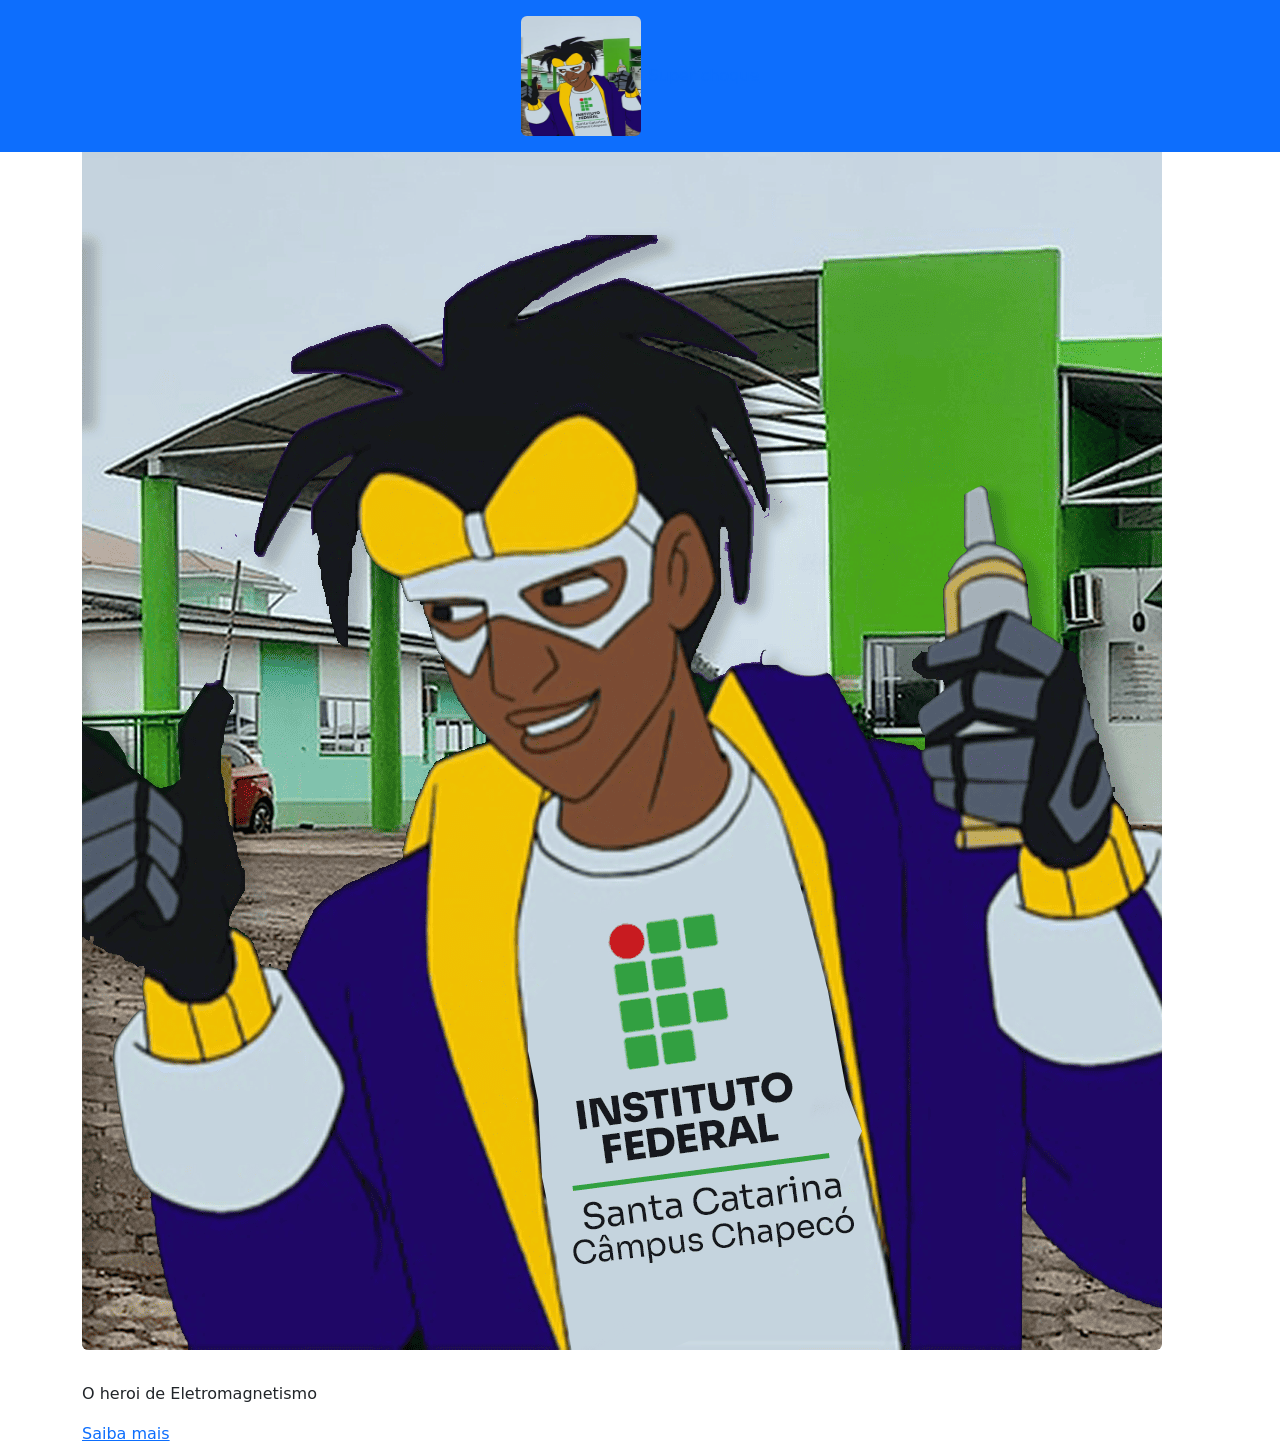
==== site super_shock/index.html @ 423a18fb "sim" ====
<!doctype html>
<html lang="en">
  <head>
    <meta charset="utf-8">
    <meta name="viewport" content="width=device-width, initial-scale=1">
    <title> super choque</title>
    <link href="https://cdn.jsdelivr.net/npm/bootstrap@5.3.8/dist/css/bootstrap.min.css" rel="stylesheet" integrity="sha384-sRIl4kxILFvY47J16cr9ZwB07vP4J8+LH7qKQnuqkuIAvNWLzeN8tE5YBujZqJLB" crossorigin="anonymous">
  </head>
  <body>

    <!---Menu de navegação-->
    <nav class="navbar navbar-dark bg-primary fixed-top">      
    <div class="container"> 
        <a class="navbar brand mx-auto" href="#">
        
            <img src="img/icone_tela_principal.png" 
            width="120" 
            height="120" 
            alt="super choque"
            class="rounded circle me-2"
            />
            Super choque
        </a>
    </div>
    </nav>

    <!---secão Principal-->
    <header>
        <div class="container">
            <img
            class="rounded circle mb-4"
            src="img/icone_tela_principal.png"
            alt="Super choque"
            />
            <h1 class="display-4 fw-bold" Super choque></h1>
            <p>O heroi de Eletromagnetismo</p>
            <a href="#"> Saiba mais</a>
        </div>




    </header>

    <!---Historia do desenho-->

    <!---Historia do personagem-->

    <!---Curiosidades-->

    <!---Super poderes-->



   
    <script src="https://cdn.jsdelivr.net/npm/bootstrap@5.3.8/dist/js/bootstrap.bundle.min.js" integrity="sha384-FKyoEForCGlyvwx9Hj09JcYn3nv7wiPVlz7YYwJrWVcXK/BmnVDxM+D2scQbITxI" crossorigin="anonymous"></script>
  </body>
</html>
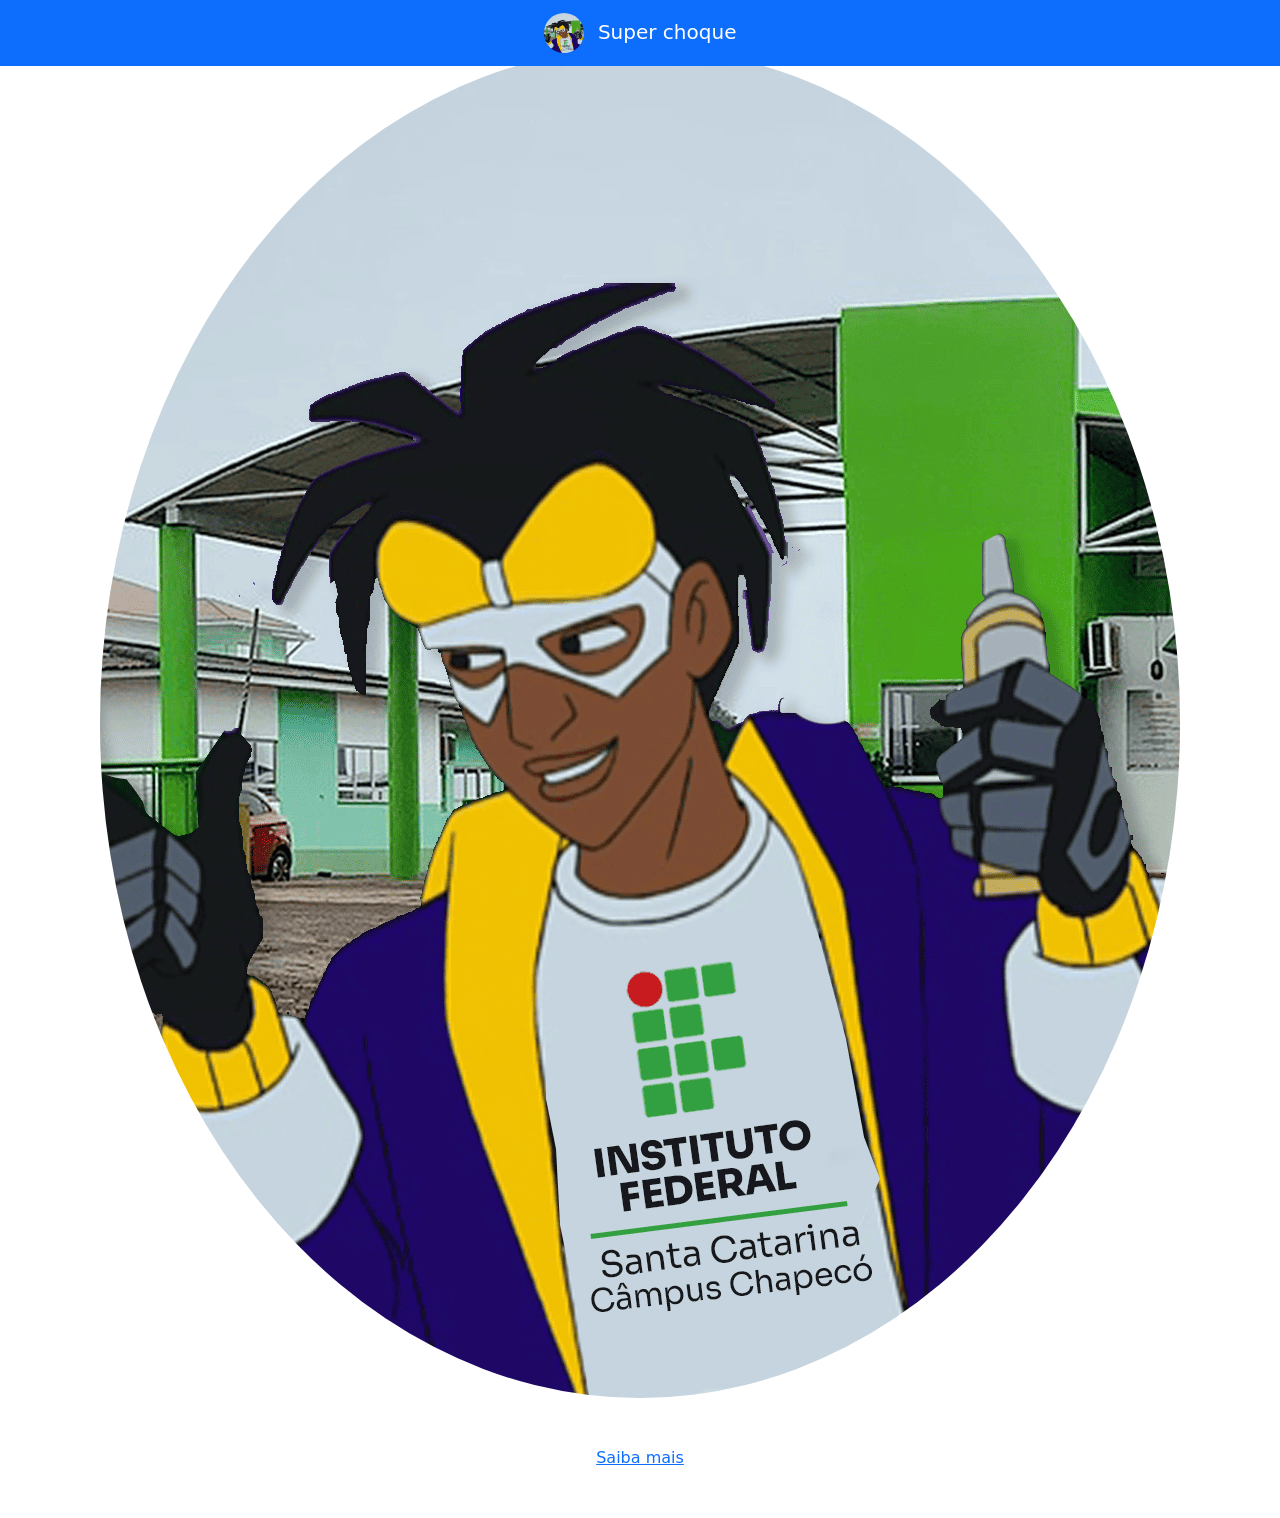
==== commit 8e7b58c2: "s" ====
--- a/site super_shock/index.html
+++ b/site super_shock/index.html
@@ -4,20 +4,24 @@
     <meta charset="utf-8">
     <meta name="viewport" content="width=device-width, initial-scale=1">
     <title> super choque</title>
-    <link href="https://cdn.jsdelivr.net/npm/bootstrap@5.3.8/dist/css/bootstrap.min.css" rel="stylesheet" integrity="sha384-sRIl4kxILFvY47J16cr9ZwB07vP4J8+LH7qKQnuqkuIAvNWLzeN8tE5YBujZqJLB" crossorigin="anonymous">
-  </head>
+    <link href="https://cdn.jsdelivr.net/npm/bootstrap@5.3.8/dist/css/bootstrap.min.css" 
+    rel="stylesheet" integrity="sha384-sRIl4kxILFvY47J16cr9ZwB07vP4J8+LH7qKQnuqkuIAvNWLzeN8tE5YBujZqJLB" 
+    crossorigin="anonymous">
+  
+    <link rel="stylesheet" href="css/style.css"/>
+</head>
   <body>
 
     <!---Menu de navegação-->
     <nav class="navbar navbar-dark bg-primary fixed-top">      
     <div class="container"> 
-        <a class="navbar brand mx-auto" href="#">
+        <a class="navbar-brand mx-auto" href="#">
         
             <img src="img/icone_tela_principal.png" 
-            width="120" 
-            height="120" 
+            width="40" 
+            height="40" 
             alt="super choque"
-            class="rounded circle me-2"
+            class="rounded-circle me-2"
             />
             Super choque
         </a>
@@ -25,16 +29,17 @@
     </nav>
 
     <!---secão Principal-->
-    <header>
+    <header id="Inicio" class="hero-section text-center text-white py-5">
         <div class="container">
             <img
-            class="rounded circle mb-4"
+            class="hero-image rounded-circle em-4"
             src="img/icone_tela_principal.png"
             alt="Super choque"
             />
             <h1 class="display-4 fw-bold" Super choque></h1>
             <p>O heroi de Eletromagnetismo</p>
             <a href="#"> Saiba mais</a>
+            
         </div>
 
 
--- a/site super_shock/css/style.css
+++ b/site super_shock/css/style.css
@@ -0,0 +1,14 @@
+:root{
+    --azul-escuro:#020115
+    --amarelo:#ffc107
+}
+
+.hero image{
+    width: 150px;
+    height: 150px;
+    border: 3px solid var(--amarelo);
+}
+.hero section{
+    background: linear-gradient(45deg, var(--azul-escuro), #1a1a2e);
+    min-height: 100vh;
+}
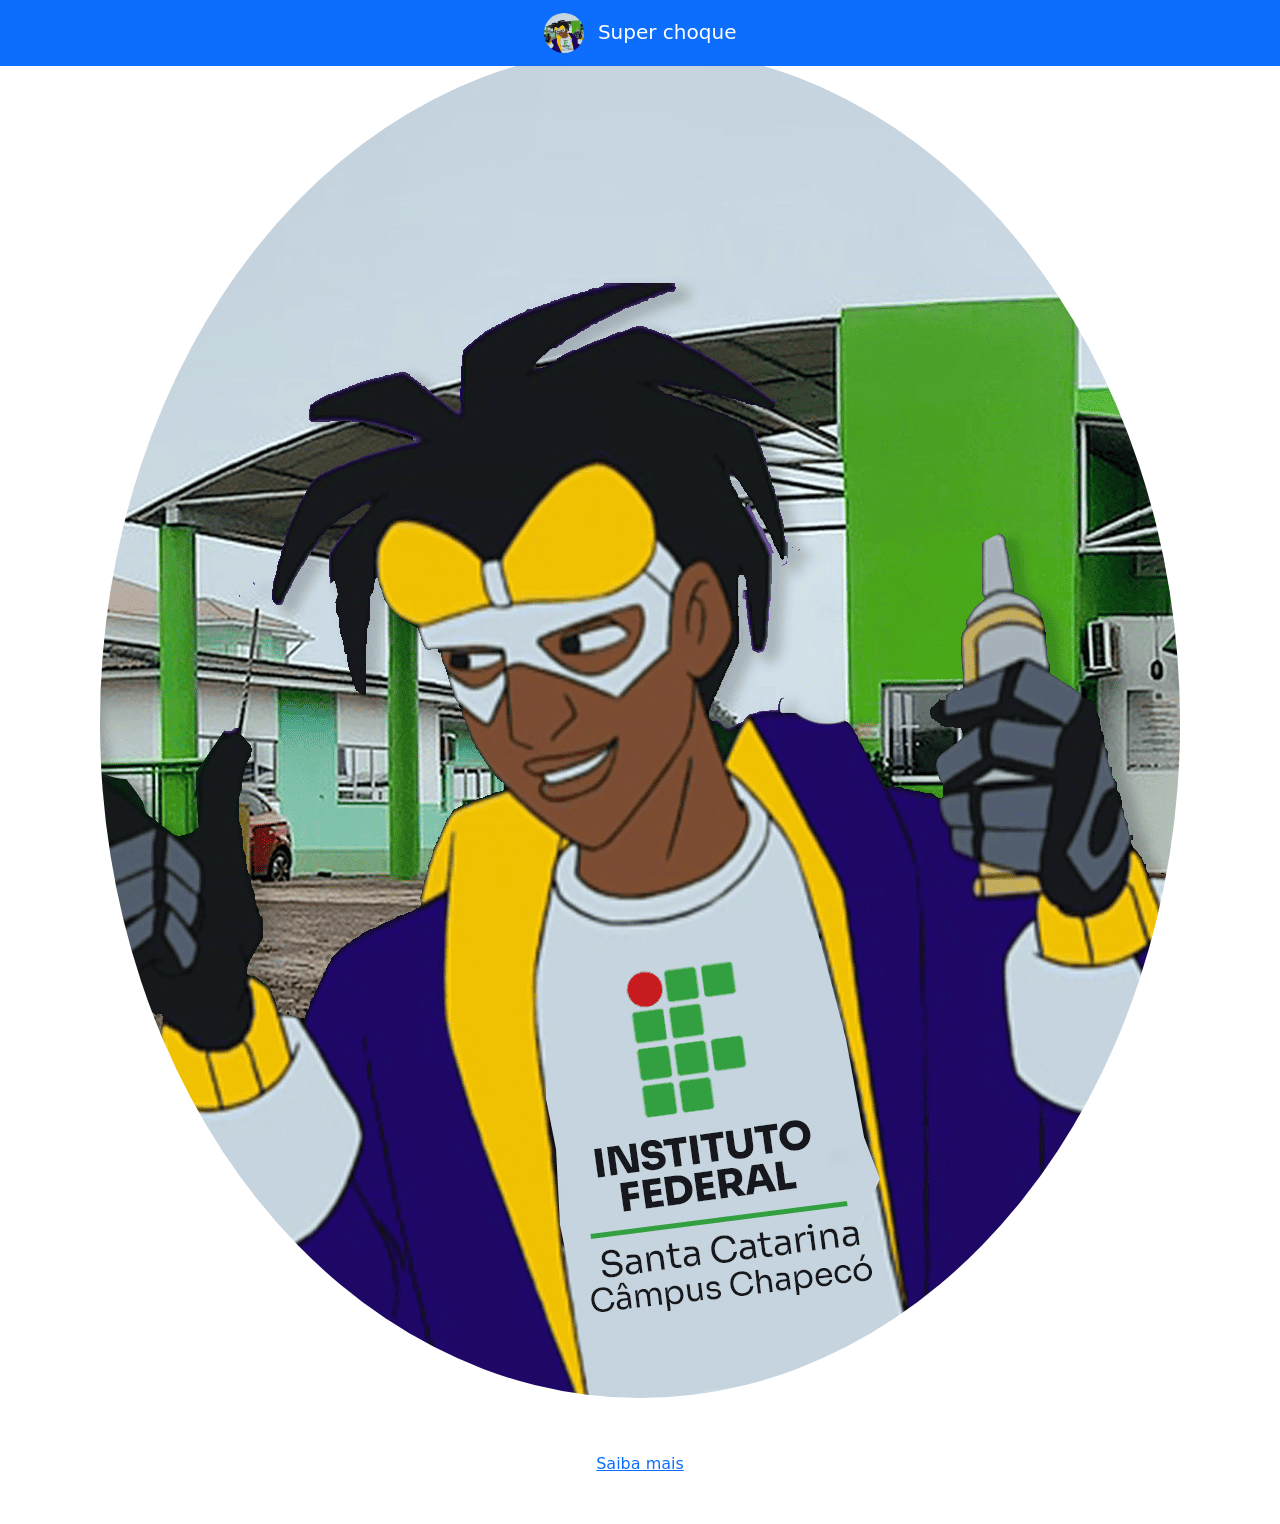
==== commit 3cd01115: "s" ====
--- a/site super_shock/index.html
+++ b/site super_shock/index.html
@@ -37,9 +37,9 @@
             alt="Super choque"
             />
             <h1 class="display-4 fw-bold" Super choque></h1>
-            <p>O heroi de Eletromagnetismo</p>
+            <p class="lead" >O heroi de Eletromagnetismo</p>
             <a href="#"> Saiba mais</a>
-            
+
         </div>
 
 
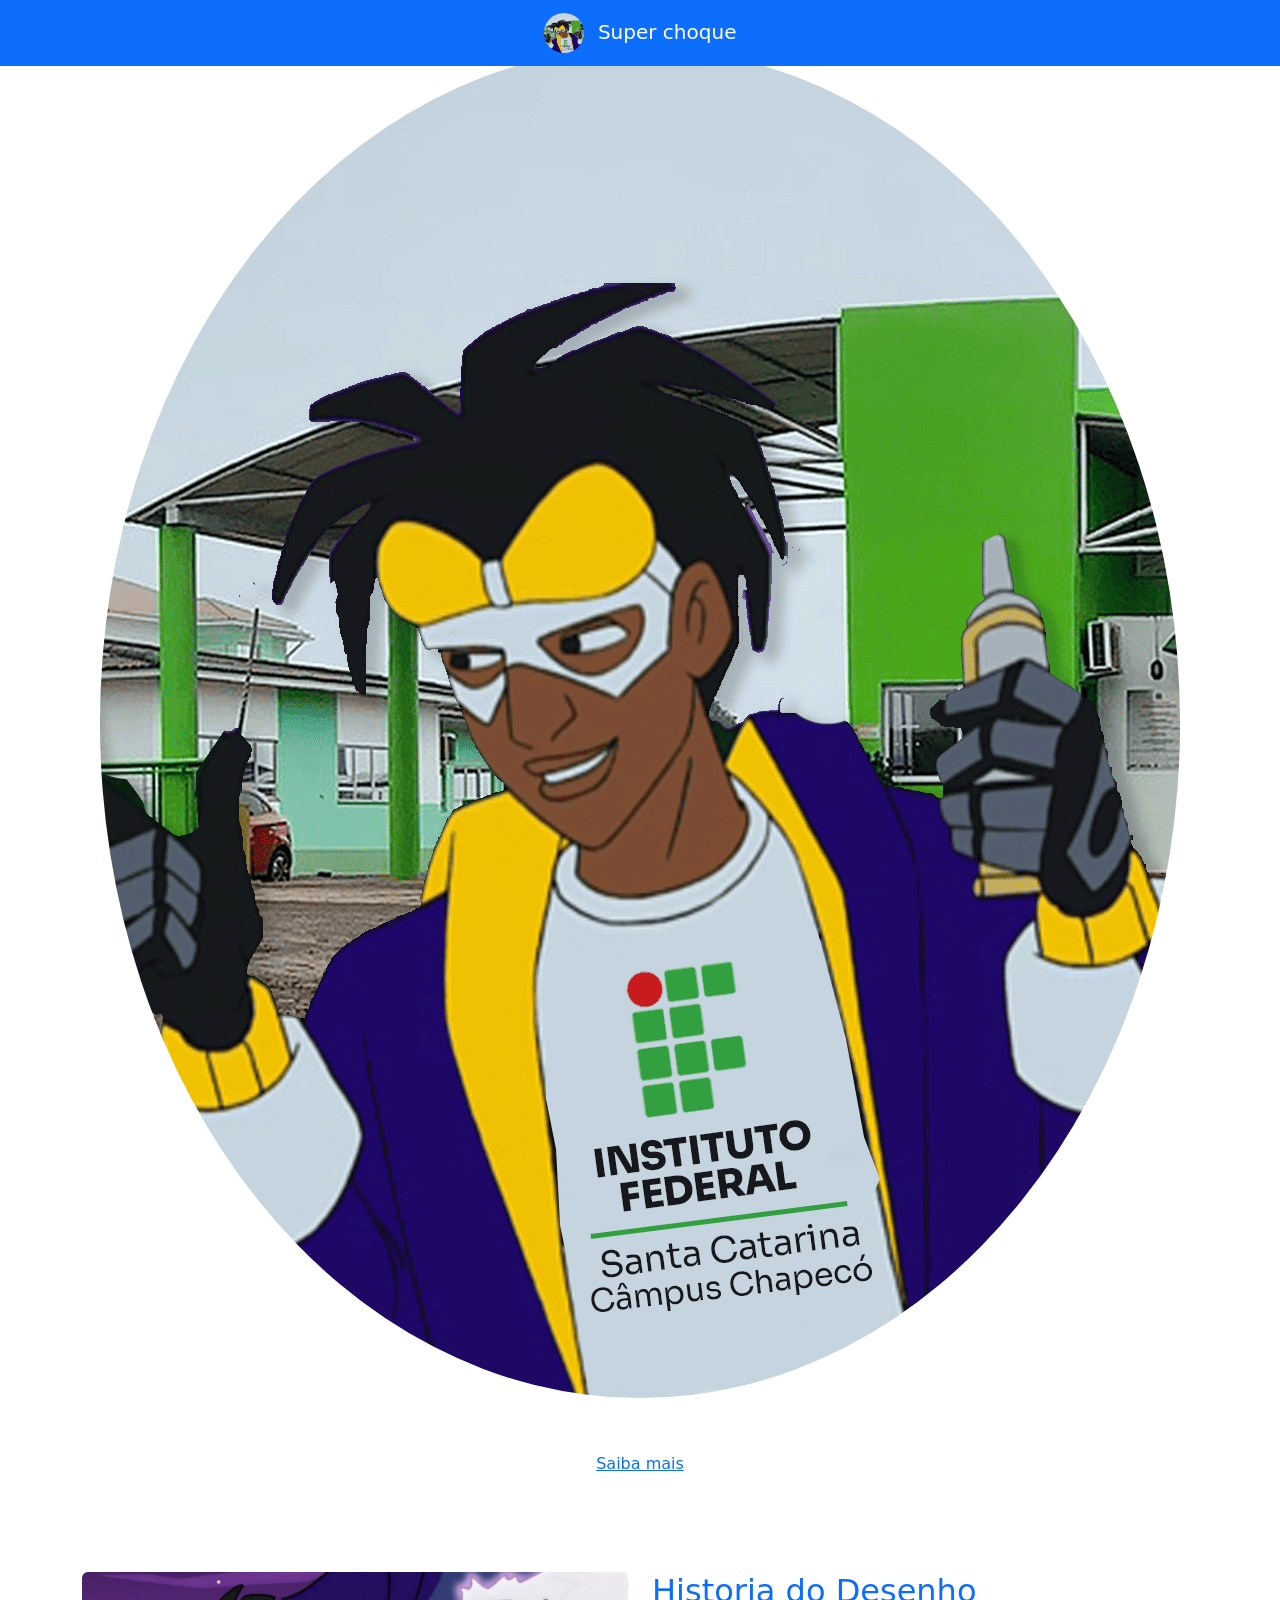
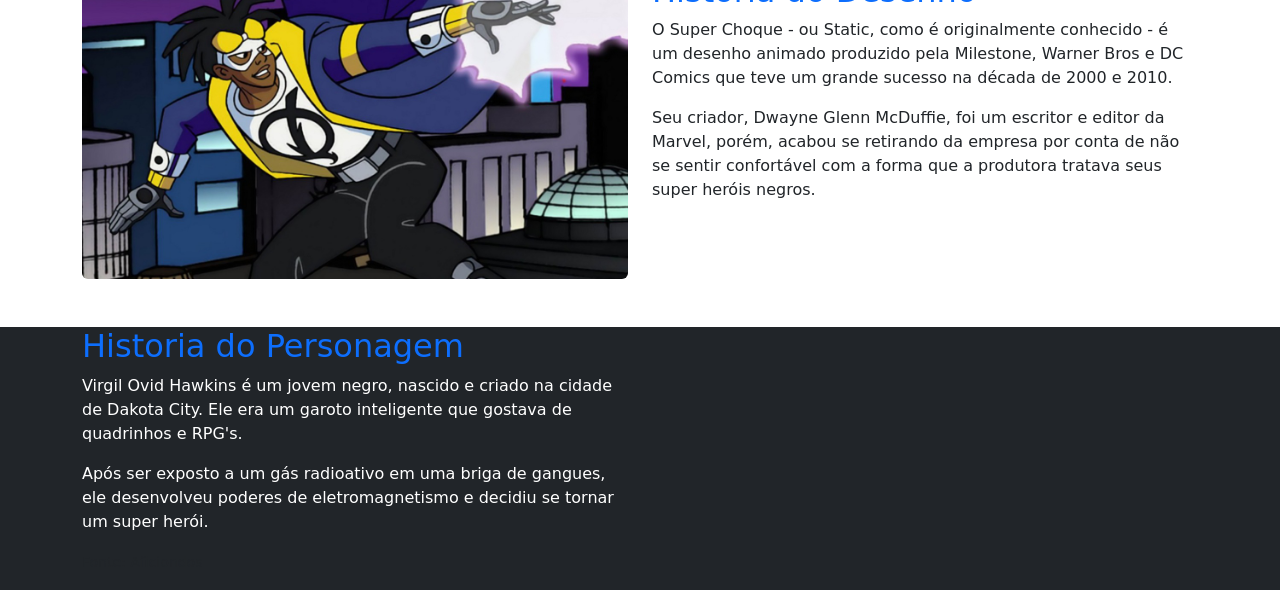
==== commit 8ae7b8c6: "s" ====
--- a/site super_shock/index.html
+++ b/site super_shock/index.html
@@ -3,13 +3,13 @@
   <head>
     <meta charset="utf-8">
     <meta name="viewport" content="width=device-width, initial-scale=1">
+     <link rel="stylesheet" href="css/style.css"/>
     <title> super choque</title>
     <link href="https://cdn.jsdelivr.net/npm/bootstrap@5.3.8/dist/css/bootstrap.min.css" 
     rel="stylesheet" integrity="sha384-sRIl4kxILFvY47J16cr9ZwB07vP4J8+LH7qKQnuqkuIAvNWLzeN8tE5YBujZqJLB" 
     crossorigin="anonymous">
-  
-    <link rel="stylesheet" href="css/style.css"/>
-</head>
+   
+</head>  
   <body>
 
     <!---Menu de navegação-->
@@ -27,6 +27,7 @@
         </a>
     </div>
     </nav>
+
 
     <!---secão Principal-->
     <header id="Inicio" class="hero-section text-center text-white py-5">
@@ -48,8 +49,68 @@
     </header>
 
     <!---Historia do desenho-->
+    <main>
+        <section id="Historia" class="py-5">
+            <div class="container">
+            <div class="row">
+            <div class="col-6">
+                <img class="img-fluid rounded" src="img/historia.jpg" alt="Historia super Choque"/>
+            </div>
+            <div class="col-6">
+
+                <h2 class="text-primary">Historia do Desenho</h2>
+                <p>
+                O Super Choque - ou Static, como é originalmente conhecido - é 
+                um desenho animado produzido pela Milestone, Warner Bros e DC 
+                Comics que teve um grande sucesso na década de 2000 e 2010.
+</p>
+<p>
+Seu criador, Dwayne Glenn McDuffie, foi um escritor e editor da Marvel, porém, acabou se retirando da 
+empresa por conta de não se sentir confortável com a forma que a produtora tratava seus super heróis negros.
+</p>
+
+
+
+            </div>
+            </div>
+            </div>
+        </section >
+
+
+
+
+
+
+    </main>
 
     <!---Historia do personagem-->
+    <section id="personagem" class="bg-dark text-white">
+        <div class="container">
+            <div class="row">
+                <div class="col-6">
+                    <h2 class="text-primary"> Historia do Personagem</h2>
+
+ <p>                
+Virgil Ovid Hawkins é um jovem negro, nascido e criado na cidade 
+de Dakota City. Ele era um garoto inteligente que gostava de quadrinhos e RPG's.
+</p>   
+
+<p>
+
+Após ser exposto a um gás radioativo em uma briga de gangues, ele 
+desenvolveu poderes de eletromagnetismo e decidiu se tornar um super herói.
+</p>
+
+<p class="text-muted">
+    <small> Fonte: Aficiondos</small>
+</p>
+                     </div>
+                     <div class="col 6"></div>
+
+            </div>
+        </div>
+
+    </section>
 
     <!---Curiosidades-->
 
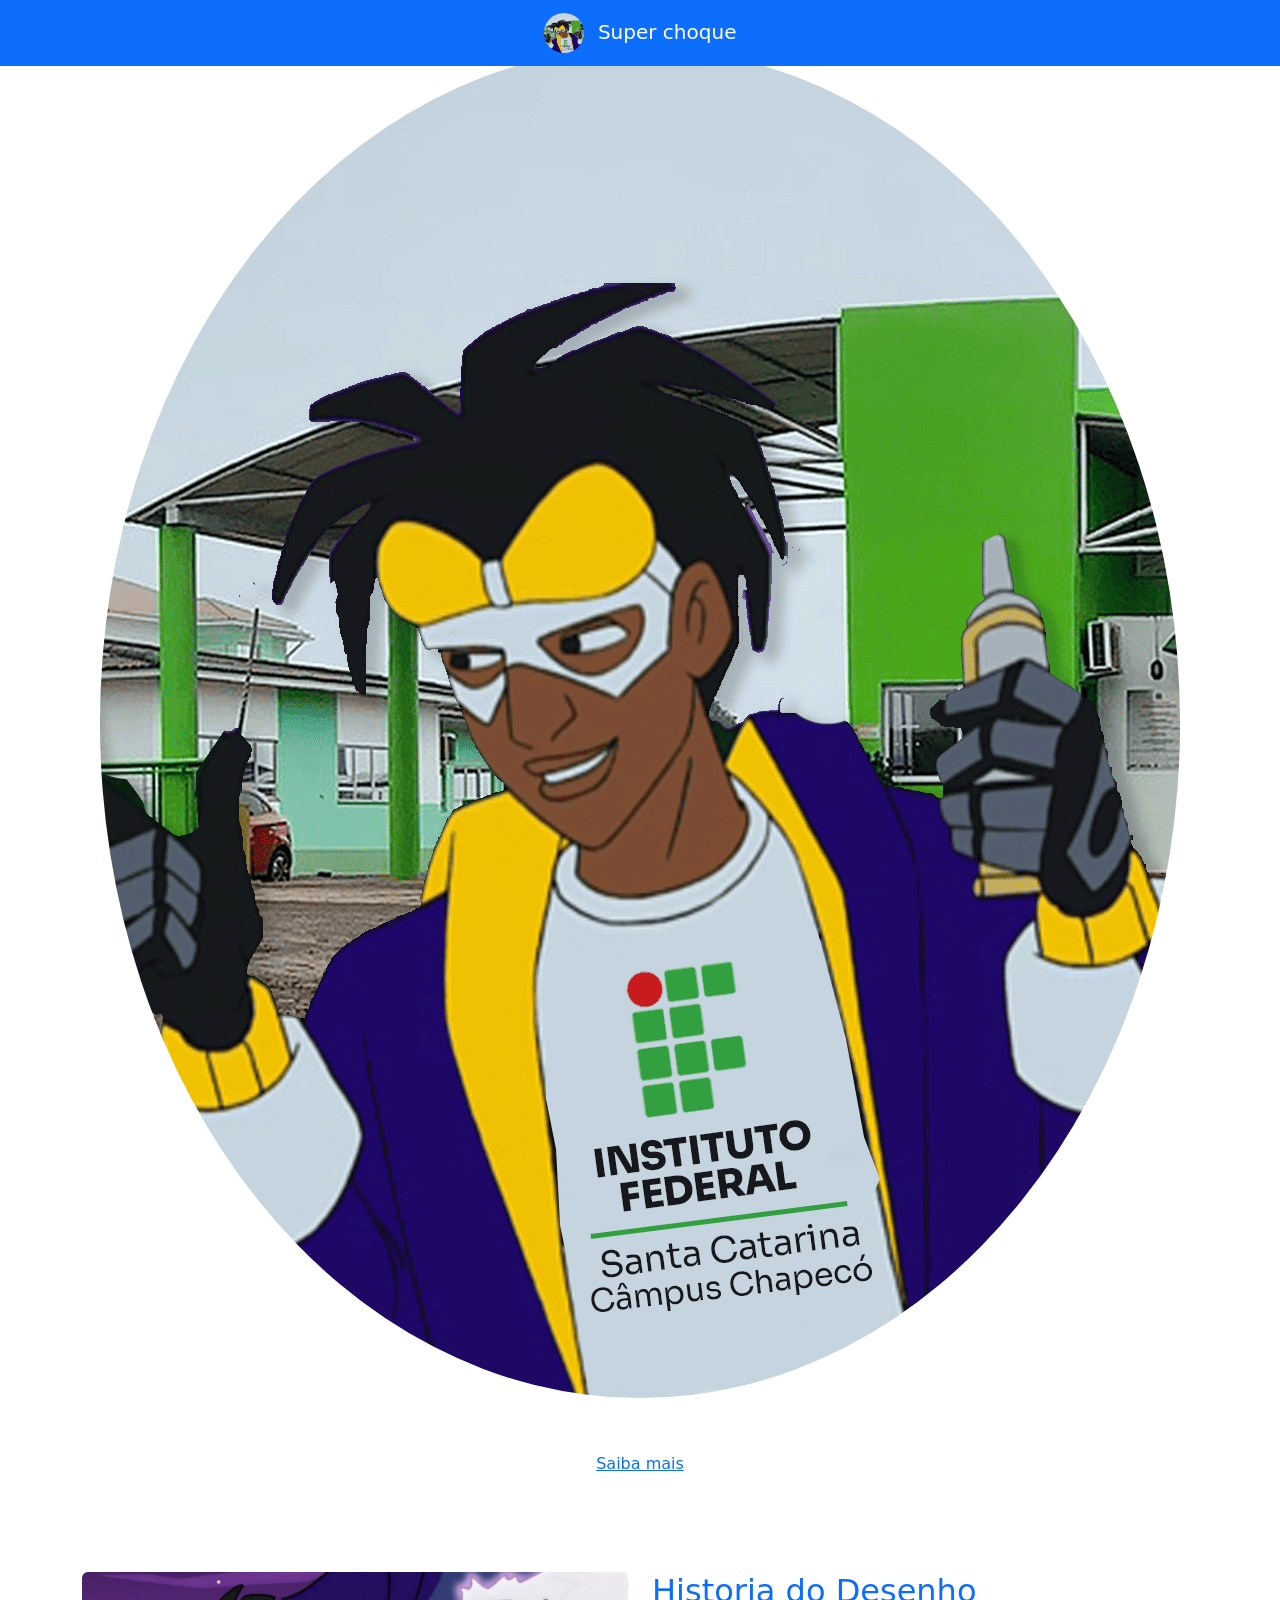
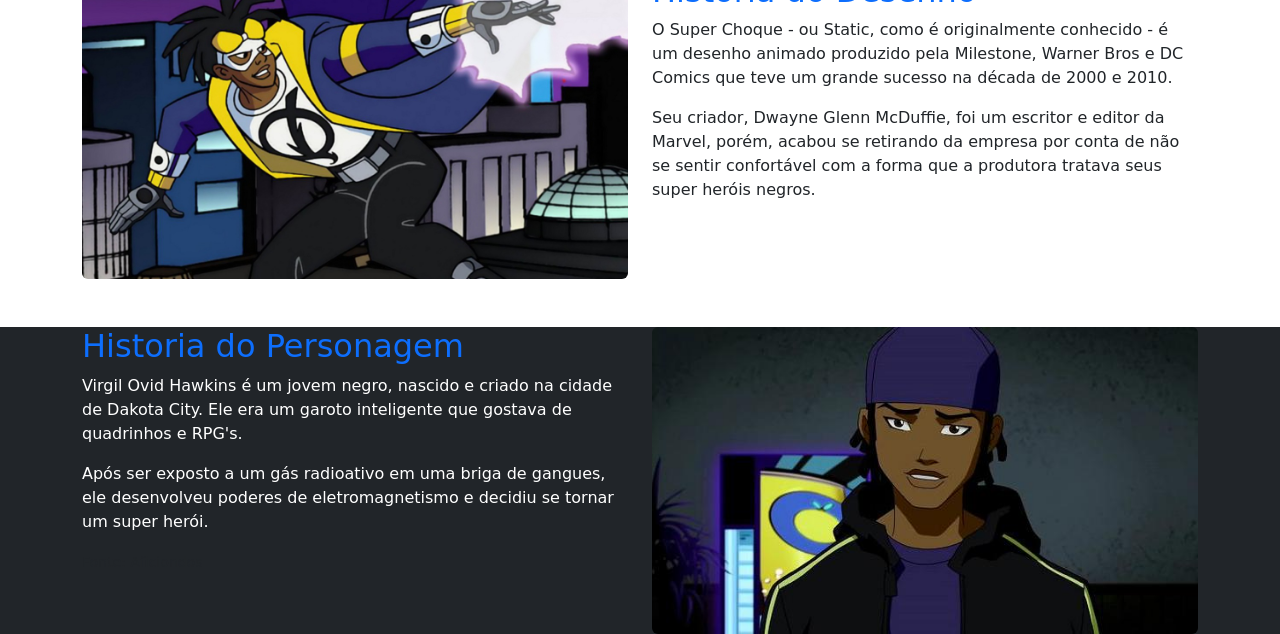
==== commit 70119b63: "ai" ====
--- a/site super_shock/index.html
+++ b/site super_shock/index.html
@@ -105,7 +105,9 @@
     <small> Fonte: Aficiondos</small>
 </p>
                      </div>
-                     <div class="col 6"></div>
+                     <div class="col 6">
+                        <img class="img-fluid rounded" src="img/historia2.jpg" alt="Historia Super Choque"/>
+                     </div>
 
             </div>
         </div>
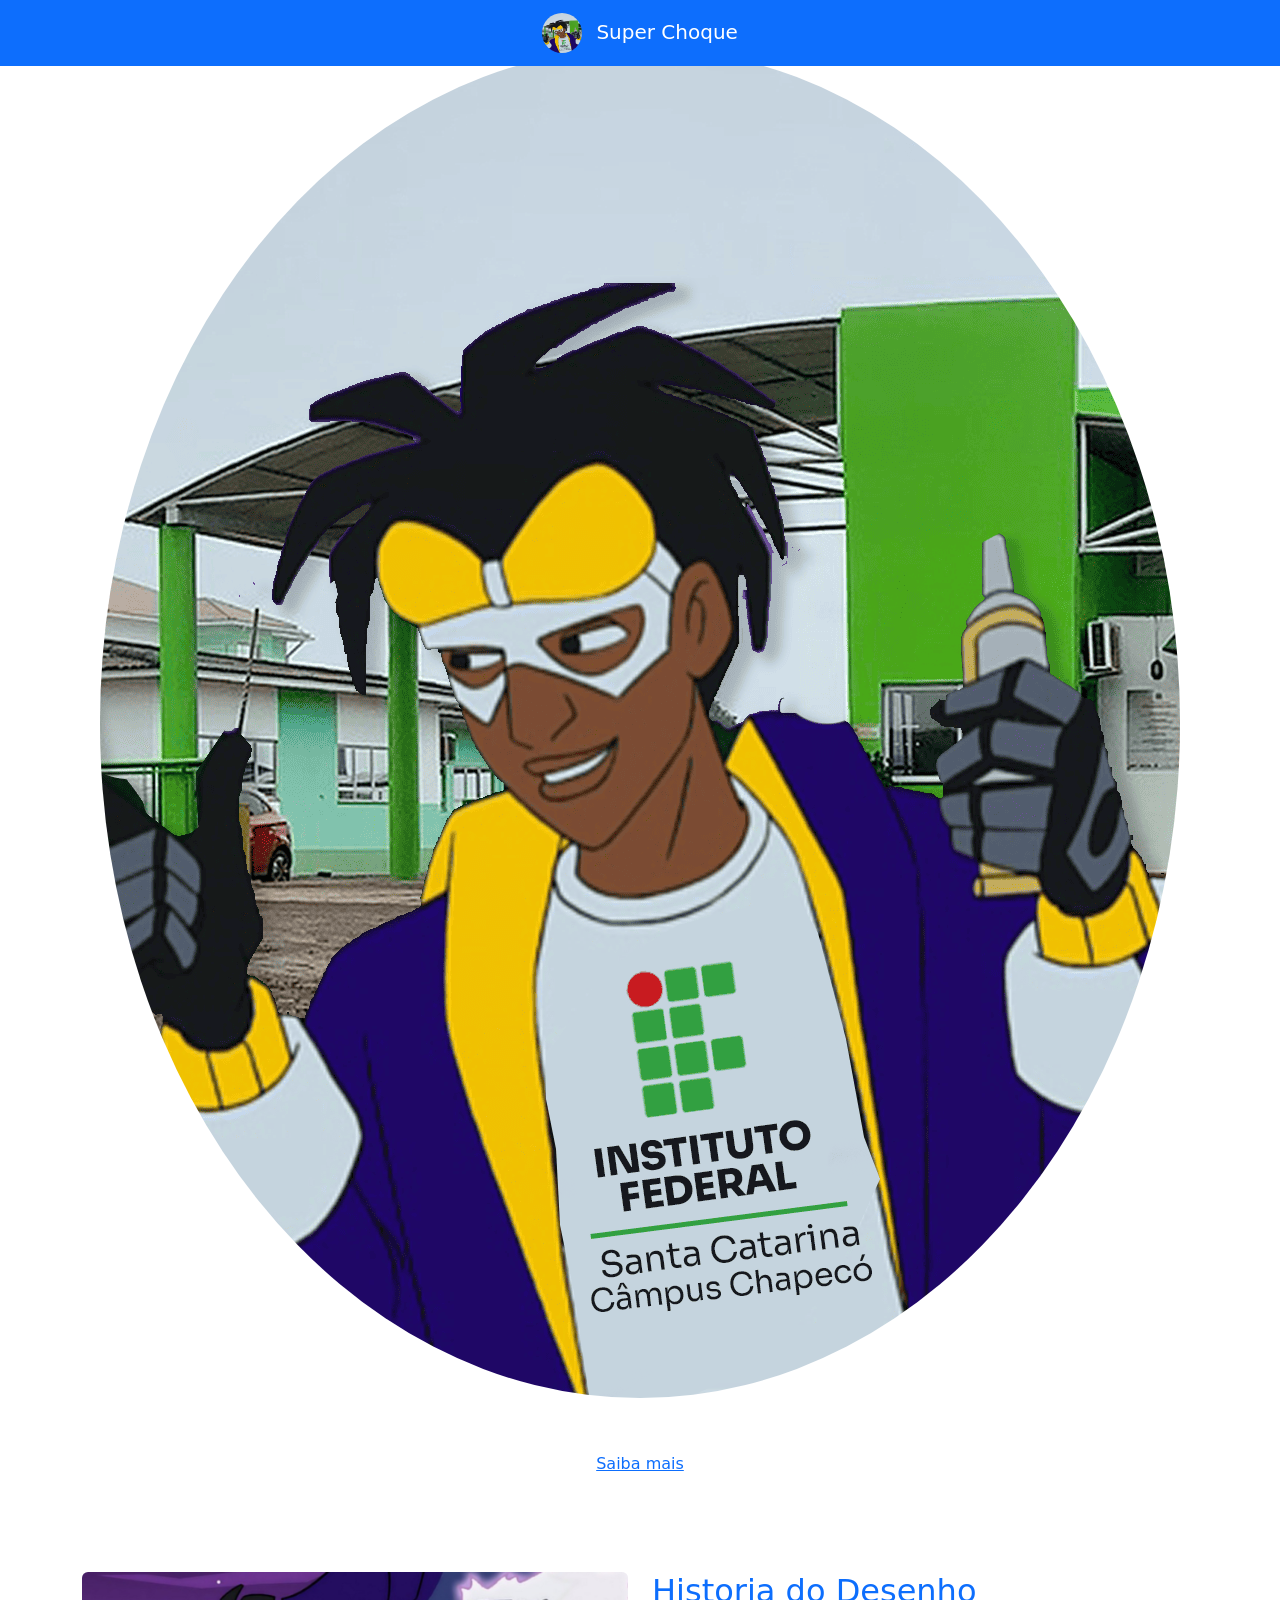
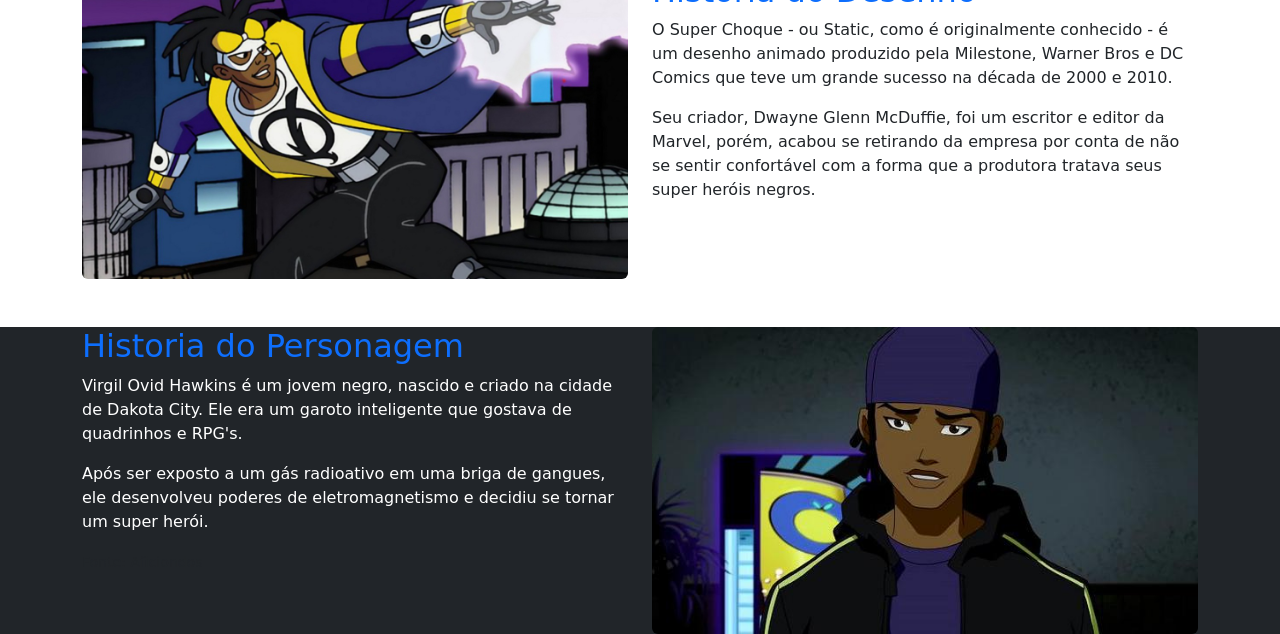
==== commit bcbaccd4: "a" ====
--- a/site super_shock/index.html
+++ b/site super_shock/index.html
@@ -23,7 +23,7 @@
             alt="super choque"
             class="rounded-circle me-2"
             />
-            Super choque
+            Super Choque
         </a>
     </div>
     </nav>
@@ -42,10 +42,6 @@
             <a href="#"> Saiba mais</a>
 
         </div>
-
-
-
-
     </header>
 
     <!---Historia do desenho-->
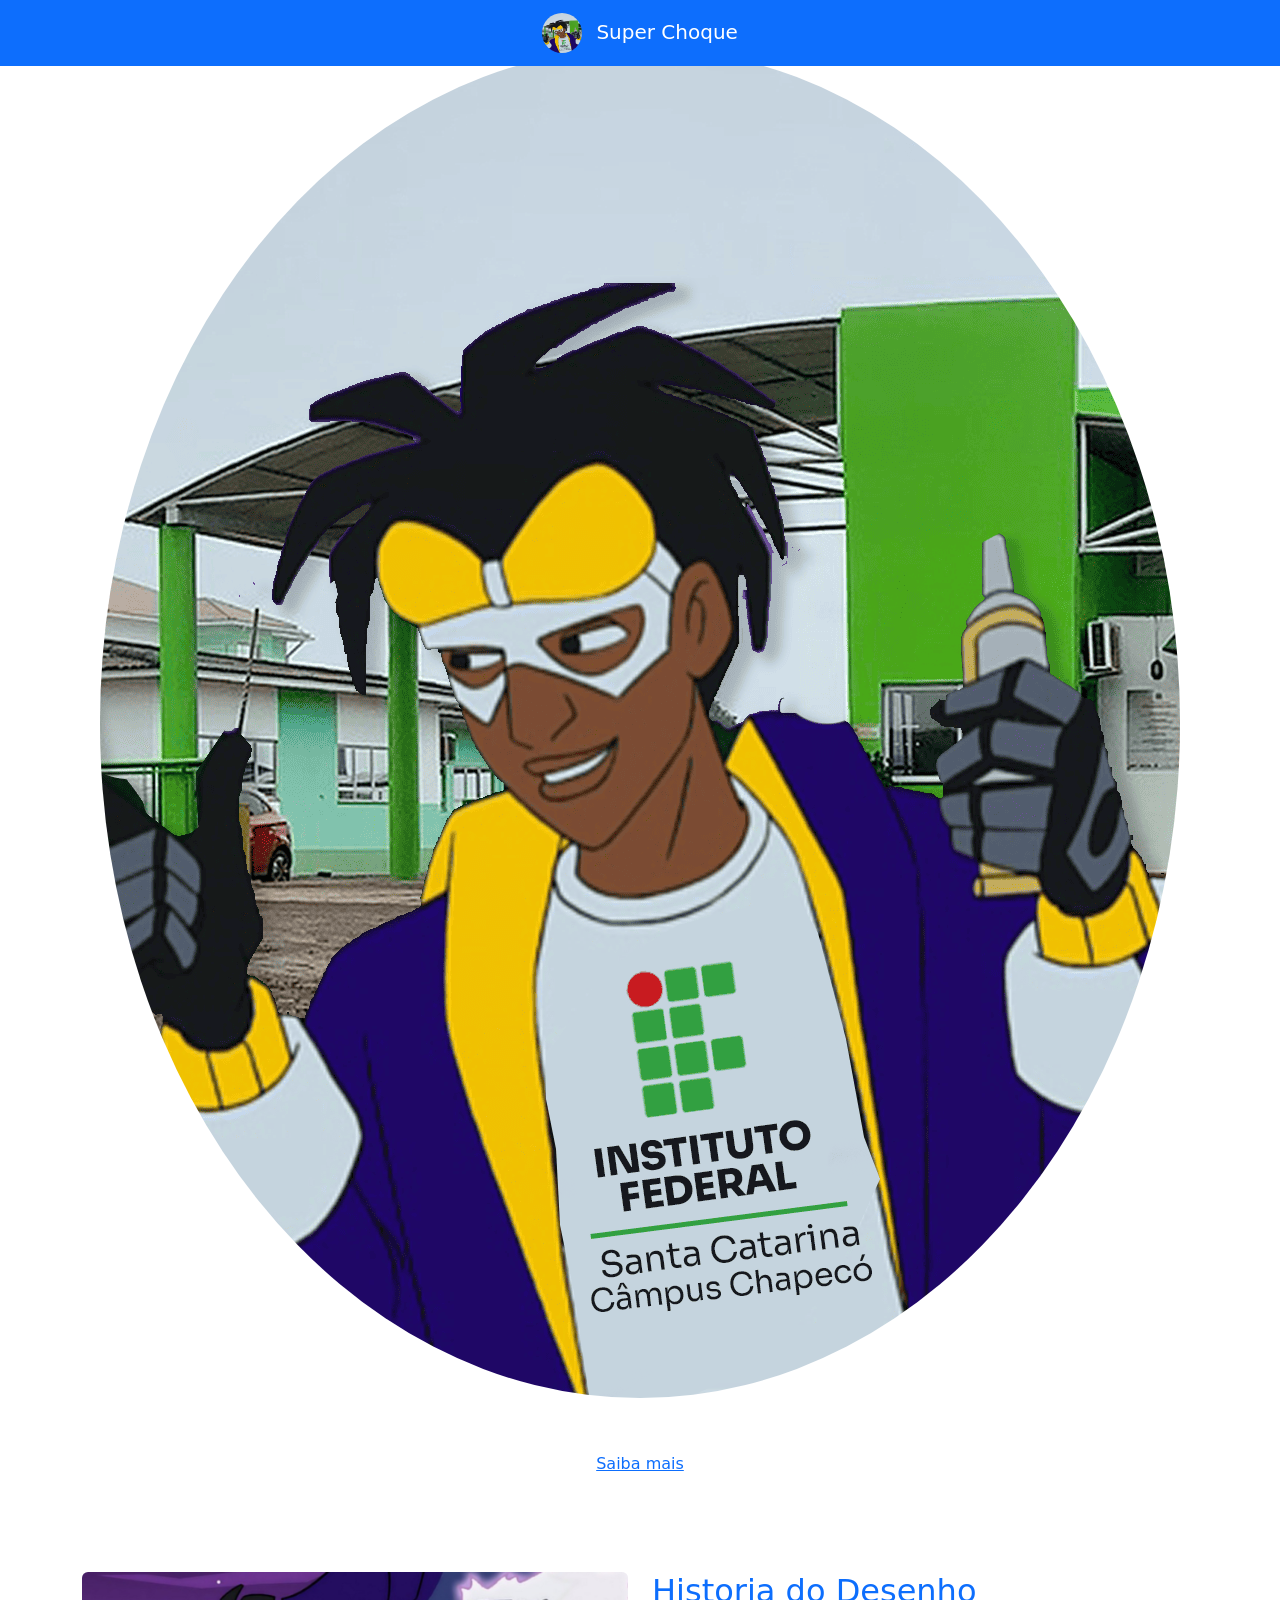
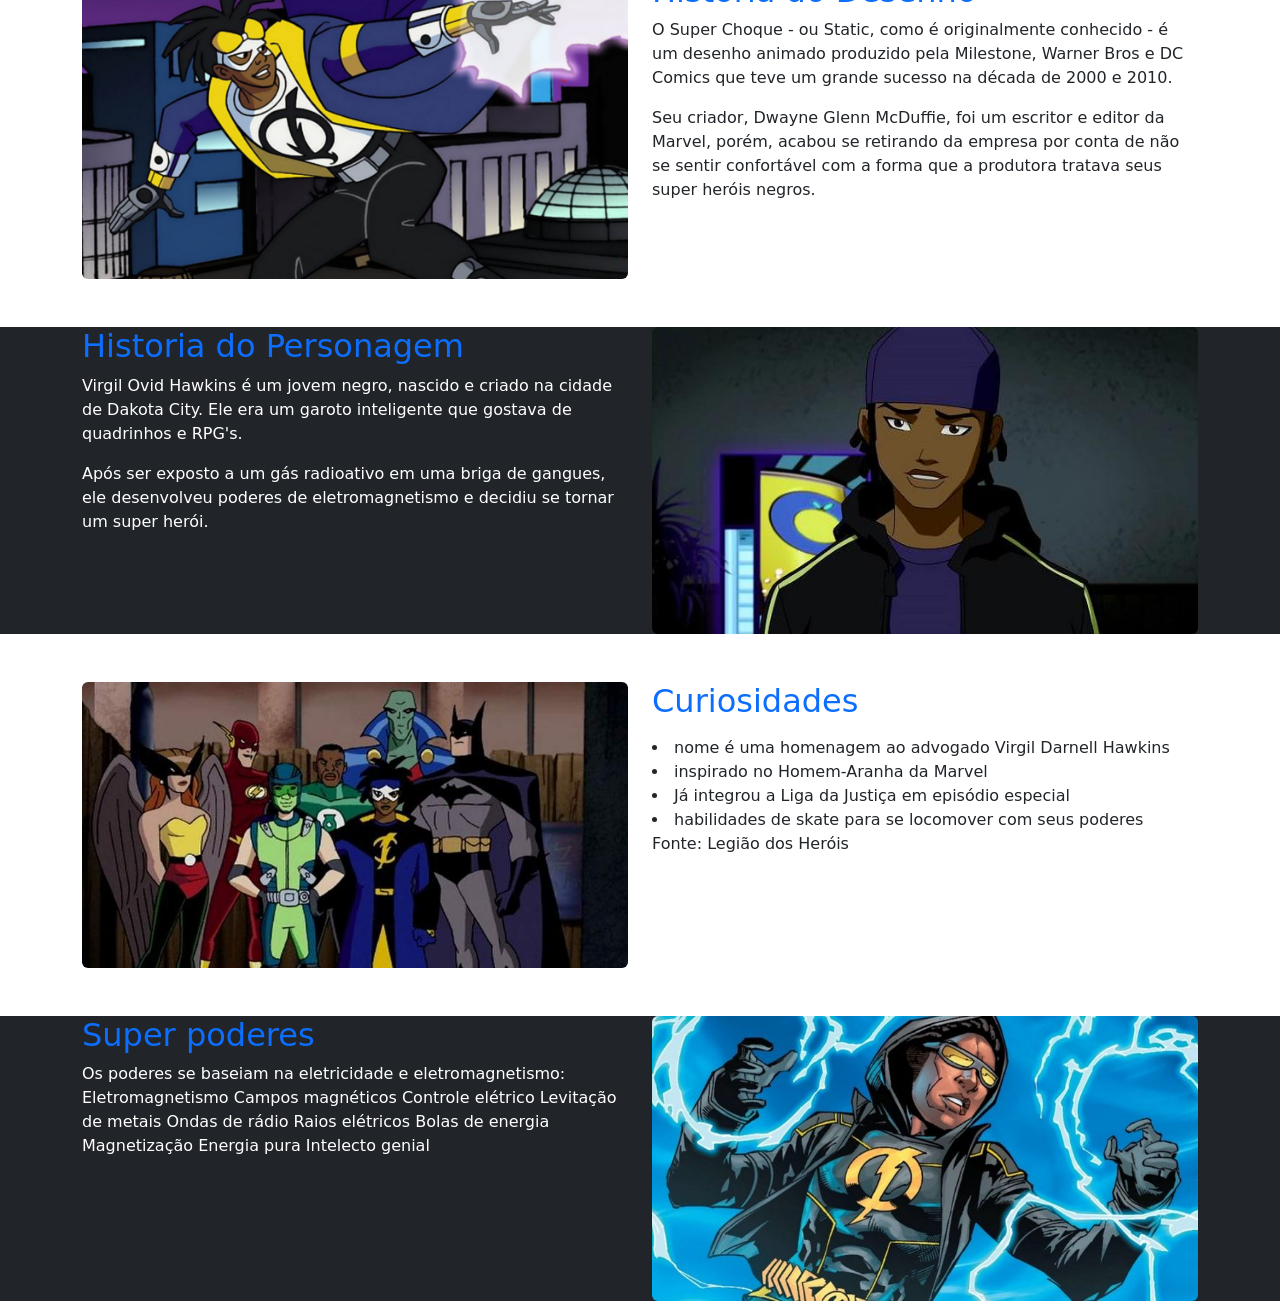
==== commit 8b2a776c: "s" ====
--- a/site super_shock/index.html
+++ b/site super_shock/index.html
@@ -71,12 +71,6 @@
             </div>
             </div>
         </section >
-
-
-
-
-
-
     </main>
 
     <!---Historia do personagem-->
@@ -111,12 +105,73 @@
     </section>
 
     <!---Curiosidades-->
+     <main>
+        <section id="Curiosidades" class="py-5">
+            <div class="container">
+            <div class="row">
+            <div class="col-6">
+                <img class="img-fluid rounded" src="img/curiosidades.jpeg" alt="Historia super Choque"/>
+            </div>
+            <div class="col-6">
+
+                <h2 class="text-primary">Curiosidades</h2>
+                <p>
+              <li> nome é uma homenagem ao advogado Virgil Darnell Hawkins</li>
+    <li> inspirado no Homem-Aranha da Marvel</li>
+    <li>Já integrou a Liga da Justiça em episódio especial</li>
+    <li>habilidades de skate para se locomover com seus poderes</li> 
+
+Fonte: Legião dos Heróis
+
+</p>
+
+
+            </div>
+            </div>
+            </div>
+        </section >
+
 
     <!---Super poderes-->
 
 
+       <section id="super poderes" class="bg-dark text-white">
+        <div class="container">
+            <div class="row">
+                <div class="col-6">
+                    <h2 class="text-primary"> Super poderes</h2>
 
-   
+ <p>                
+Os poderes se baseiam na eletricidade e eletromagnetismo:
+
+    Eletromagnetismo
+    Campos magnéticos
+    Controle elétrico
+    Levitação de metais
+    Ondas de rádio
+
+    Raios elétricos
+    Bolas de energia
+    Magnetização
+    Energia pura
+    Intelecto genial
+
+</p>   
+
+<p class="text-muted">
+    <small> Fonte: Aficiondos</small>
+</p>
+                     </div>
+                     <div class="col 6">
+                        <img class="img-fluid rounded" src="img/super_poder.jpeg" alt="Historia Super Choque"/>
+                     </div>
+
+            </div>
+        </div>
+
+       </section>
+
+ </main>
     <script src="https://cdn.jsdelivr.net/npm/bootstrap@5.3.8/dist/js/bootstrap.bundle.min.js" integrity="sha384-FKyoEForCGlyvwx9Hj09JcYn3nv7wiPVlz7YYwJrWVcXK/BmnVDxM+D2scQbITxI" crossorigin="anonymous"></script>
   </body>
 </html>
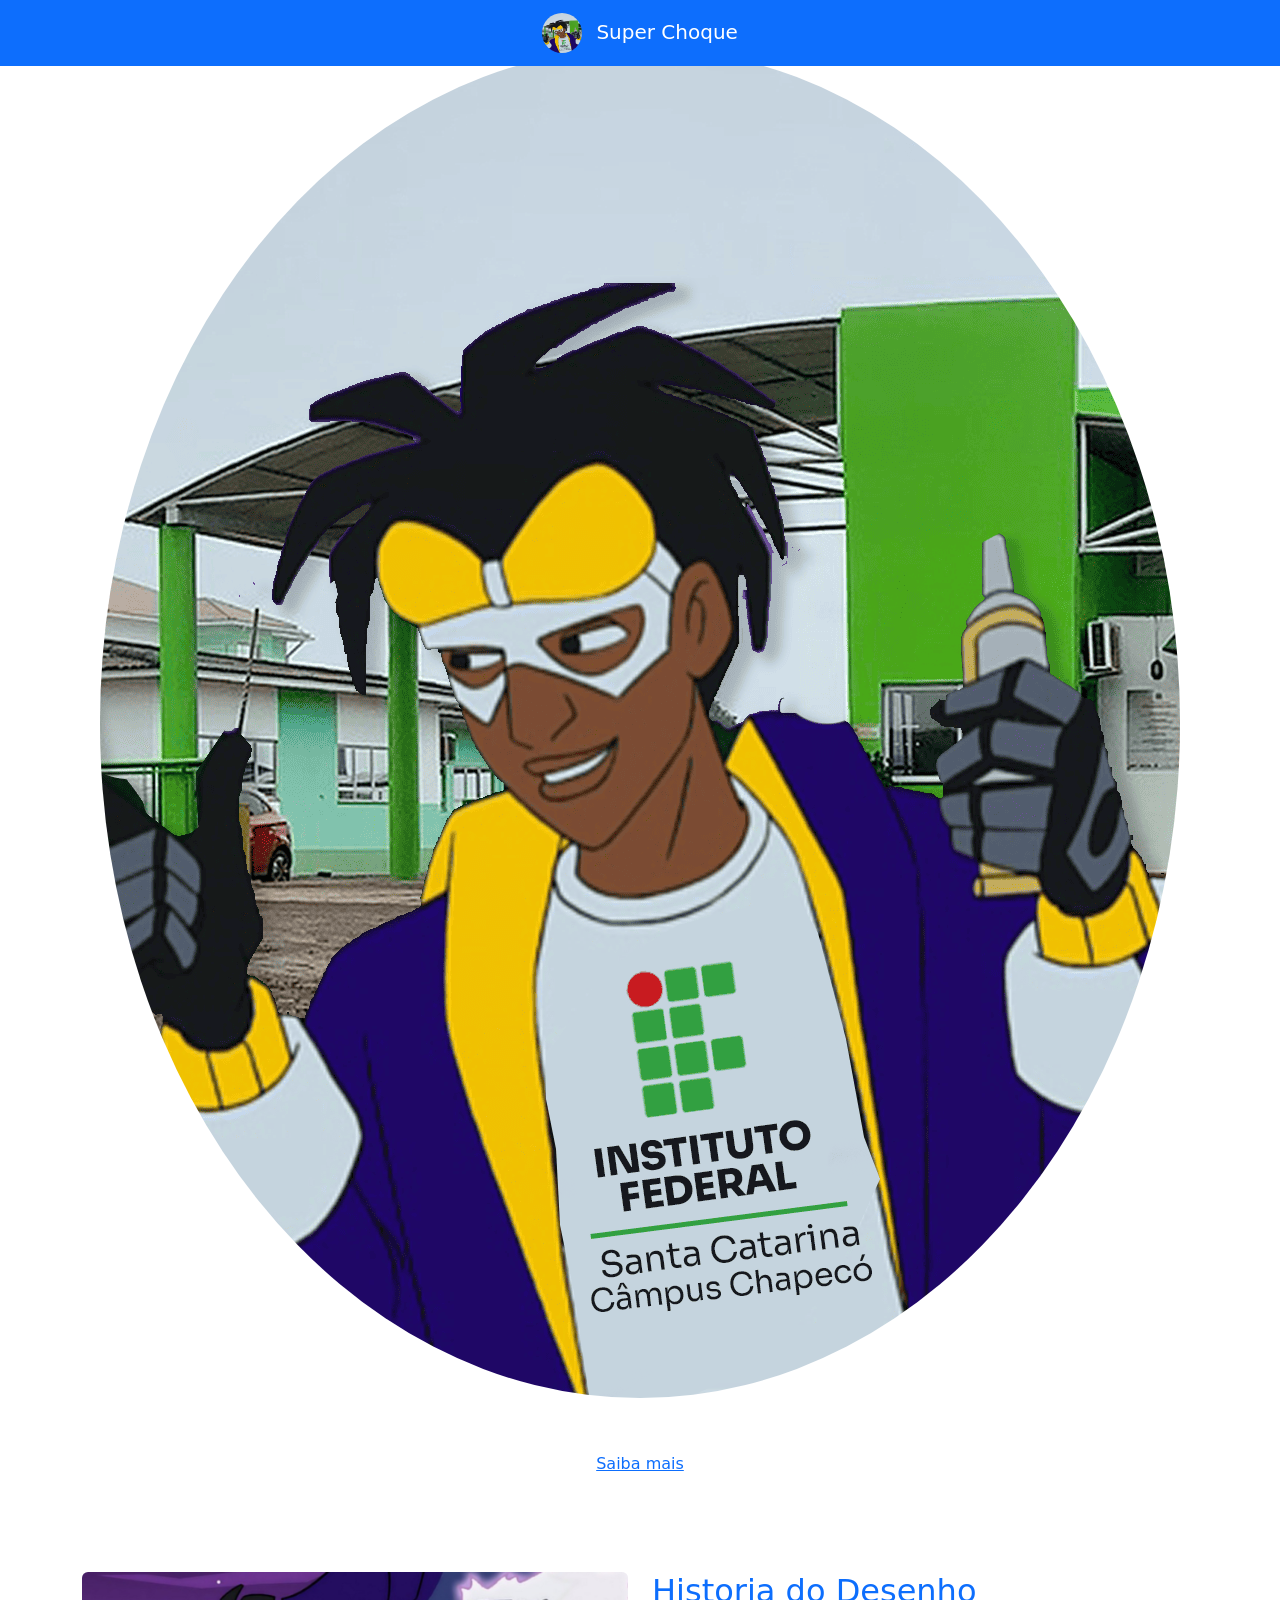
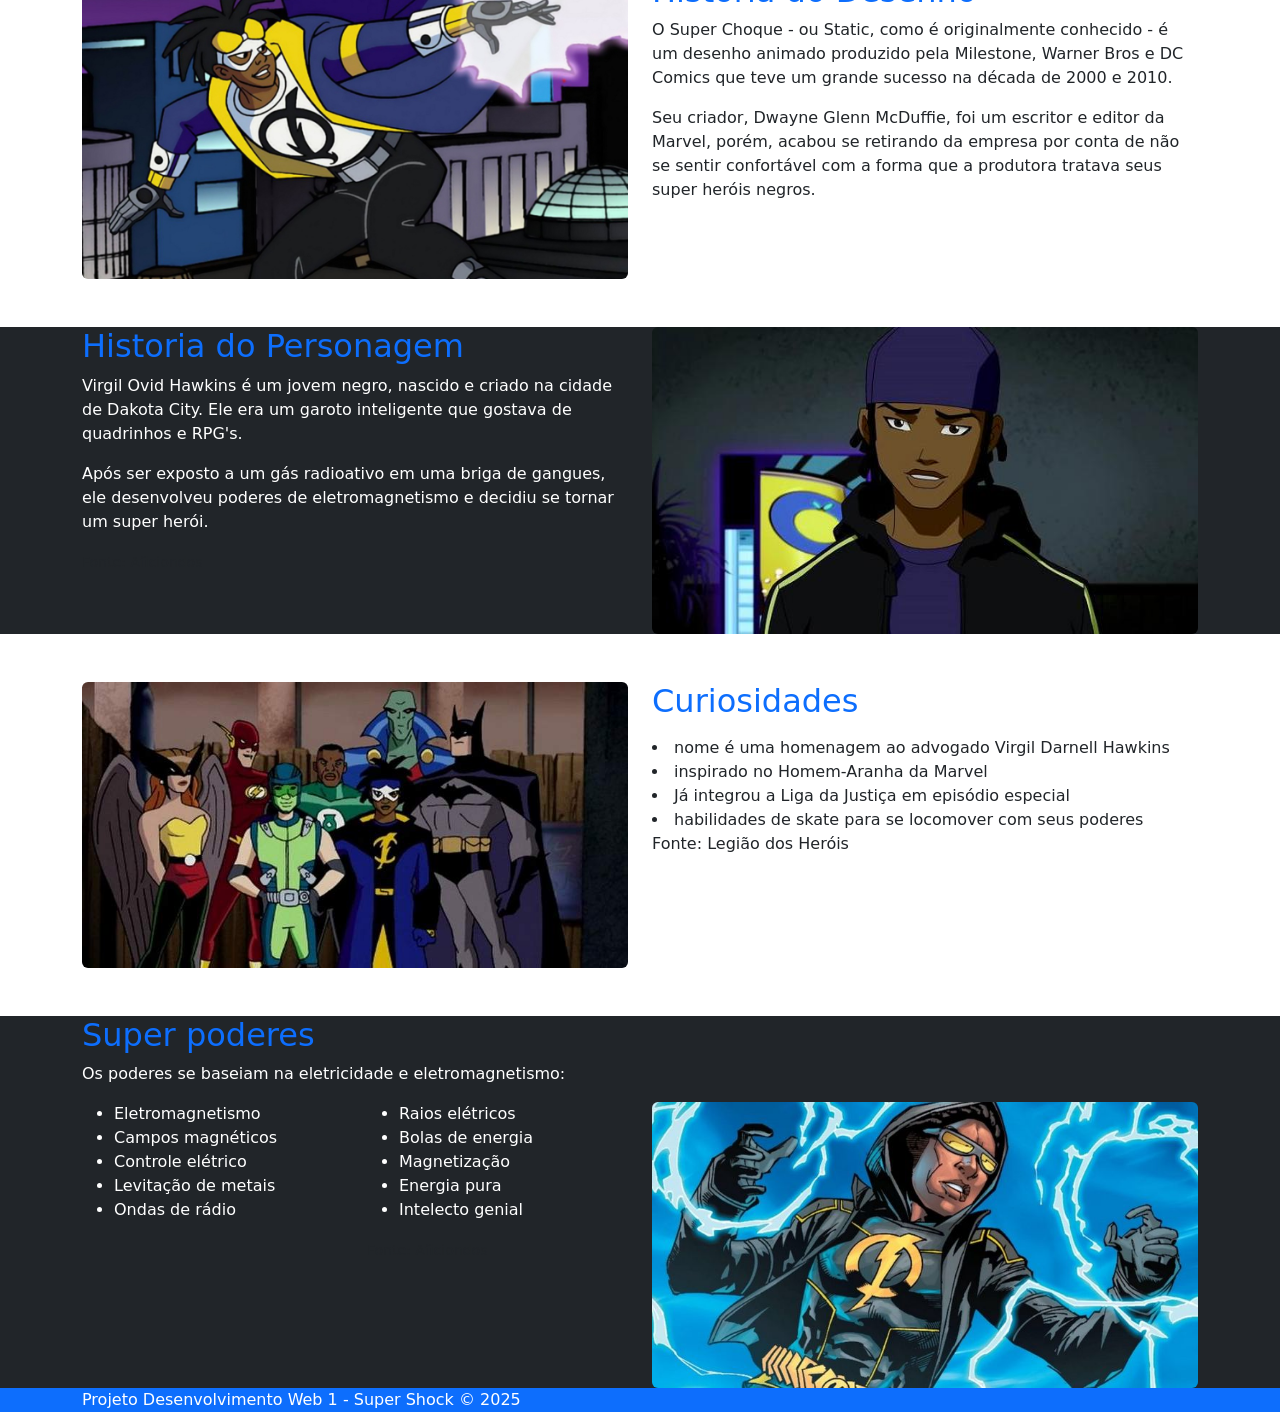
==== commit 8c107fdc: "s" ====
--- a/site super_shock/index.html
+++ b/site super_shock/index.html
@@ -54,16 +54,16 @@
             </div>
             <div class="col-6">
 
-                <h2 class="text-primary">Historia do Desenho</h2>
-                <p>
-                O Super Choque - ou Static, como é originalmente conhecido - é 
-                um desenho animado produzido pela Milestone, Warner Bros e DC 
-                Comics que teve um grande sucesso na década de 2000 e 2010.
-</p>
-<p>
-Seu criador, Dwayne Glenn McDuffie, foi um escritor e editor da Marvel, porém, acabou se retirando da 
-empresa por conta de não se sentir confortável com a forma que a produtora tratava seus super heróis negros.
-</p>
+                            <h2 class="text-primary">Historia do Desenho</h2>
+                            <p>
+                            O Super Choque - ou Static, como é originalmente conhecido - é 
+                            um desenho animado produzido pela Milestone, Warner Bros e DC 
+                            Comics que teve um grande sucesso na década de 2000 e 2010.
+            </p>
+            <p>
+            Seu criador, Dwayne Glenn McDuffie, foi um escritor e editor da Marvel, porém, acabou se retirando da 
+            empresa por conta de não se sentir confortável com a forma que a produtora tratava seus super heróis negros.
+            </p>
 
 
 
@@ -80,21 +80,21 @@
                 <div class="col-6">
                     <h2 class="text-primary"> Historia do Personagem</h2>
 
- <p>                
-Virgil Ovid Hawkins é um jovem negro, nascido e criado na cidade 
-de Dakota City. Ele era um garoto inteligente que gostava de quadrinhos e RPG's.
-</p>   
+                    <p>                
+                    Virgil Ovid Hawkins é um jovem negro, nascido e criado na cidade 
+                    de Dakota City. Ele era um garoto inteligente que gostava de quadrinhos e RPG's.
+                    </p>   
 
-<p>
+                    <p>
 
-Após ser exposto a um gás radioativo em uma briga de gangues, ele 
-desenvolveu poderes de eletromagnetismo e decidiu se tornar um super herói.
-</p>
+                    Após ser exposto a um gás radioativo em uma briga de gangues, ele 
+                    desenvolveu poderes de eletromagnetismo e decidiu se tornar um super herói.
+                    </p>
 
-<p class="text-muted">
-    <small> Fonte: Aficiondos</small>
-</p>
-                     </div>
+                    <p class="text-muted">
+                        <small> Fonte: Aficiondos</small>
+                    </p>
+                                        </div>
                      <div class="col 6">
                         <img class="img-fluid rounded" src="img/historia2.jpg" alt="Historia Super Choque"/>
                      </div>
@@ -105,7 +105,7 @@
     </section>
 
     <!---Curiosidades-->
-     <main>
+     
         <section id="Curiosidades" class="py-5">
             <div class="container">
             <div class="row">
@@ -133,45 +133,55 @@
 
 
     <!---Super poderes-->
-
-
-       <section id="super poderes" class="bg-dark text-white">
+    <section id="super poderes" class="bg-dark text-white">
         <div class="container">
-            <div class="row">
-                <div class="col-6">
+            <div class="row">              
                     <h2 class="text-primary"> Super poderes</h2>
 
- <p>                
-Os poderes se baseiam na eletricidade e eletromagnetismo:
+                      <p>                
+                        Os poderes se baseiam na eletricidade e eletromagnetismo:</p>
+                        <div class="col-3">
+                        <ul>
+                            <li>Eletromagnetismo</li>
+                            <li>Campos magnéticos</li>
+                            <li> Controle elétrico</li>
+                            <li>  Levitação de metais</li>
+                            <li>Ondas de rádio</li>
+                        </ul> 
 
-    Eletromagnetismo
-    Campos magnéticos
-    Controle elétrico
-    Levitação de metais
-    Ondas de rádio
+                        </div>
+                    <div class="col-3">
+                        <ul>
+                            <li> Raios elétricos</li>
+                            <li>Bolas de energia</li>
+                            <li>Magnetização</li>
+                            <li> Energia pura</li>
+                            <li>  Intelecto genial</li>
+                        
+                        </ul>
+                            
 
-    Raios elétricos
-    Bolas de energia
-    Magnetização
-    Energia pura
-    Intelecto genial
-
-</p>   
-
-<p class="text-muted">
-    <small> Fonte: Aficiondos</small>
-</p>
-                     </div>
+                        <p class="text-muted">
+                            <small> Fonte: Aficiondos</small>
+                        </p>
+                    </div>
+         
                      <div class="col 6">
                         <img class="img-fluid rounded" src="img/super_poder.jpeg" alt="Historia Super Choque"/>
                      </div>
-
             </div>
+            
         </div>
 
-       </section>
+    </section>
+    <footer class="Text-center text-white bg-primary py 2">
+        <div class="container">
+            <p>Projeto Desenvolvimento Web 1 - Super Shock © 2025</p>
+        </div>   
+    </footer>
+    
 
- </main>
+ 
     <script src="https://cdn.jsdelivr.net/npm/bootstrap@5.3.8/dist/js/bootstrap.bundle.min.js" integrity="sha384-FKyoEForCGlyvwx9Hj09JcYn3nv7wiPVlz7YYwJrWVcXK/BmnVDxM+D2scQbITxI" crossorigin="anonymous"></script>
   </body>
 </html>
